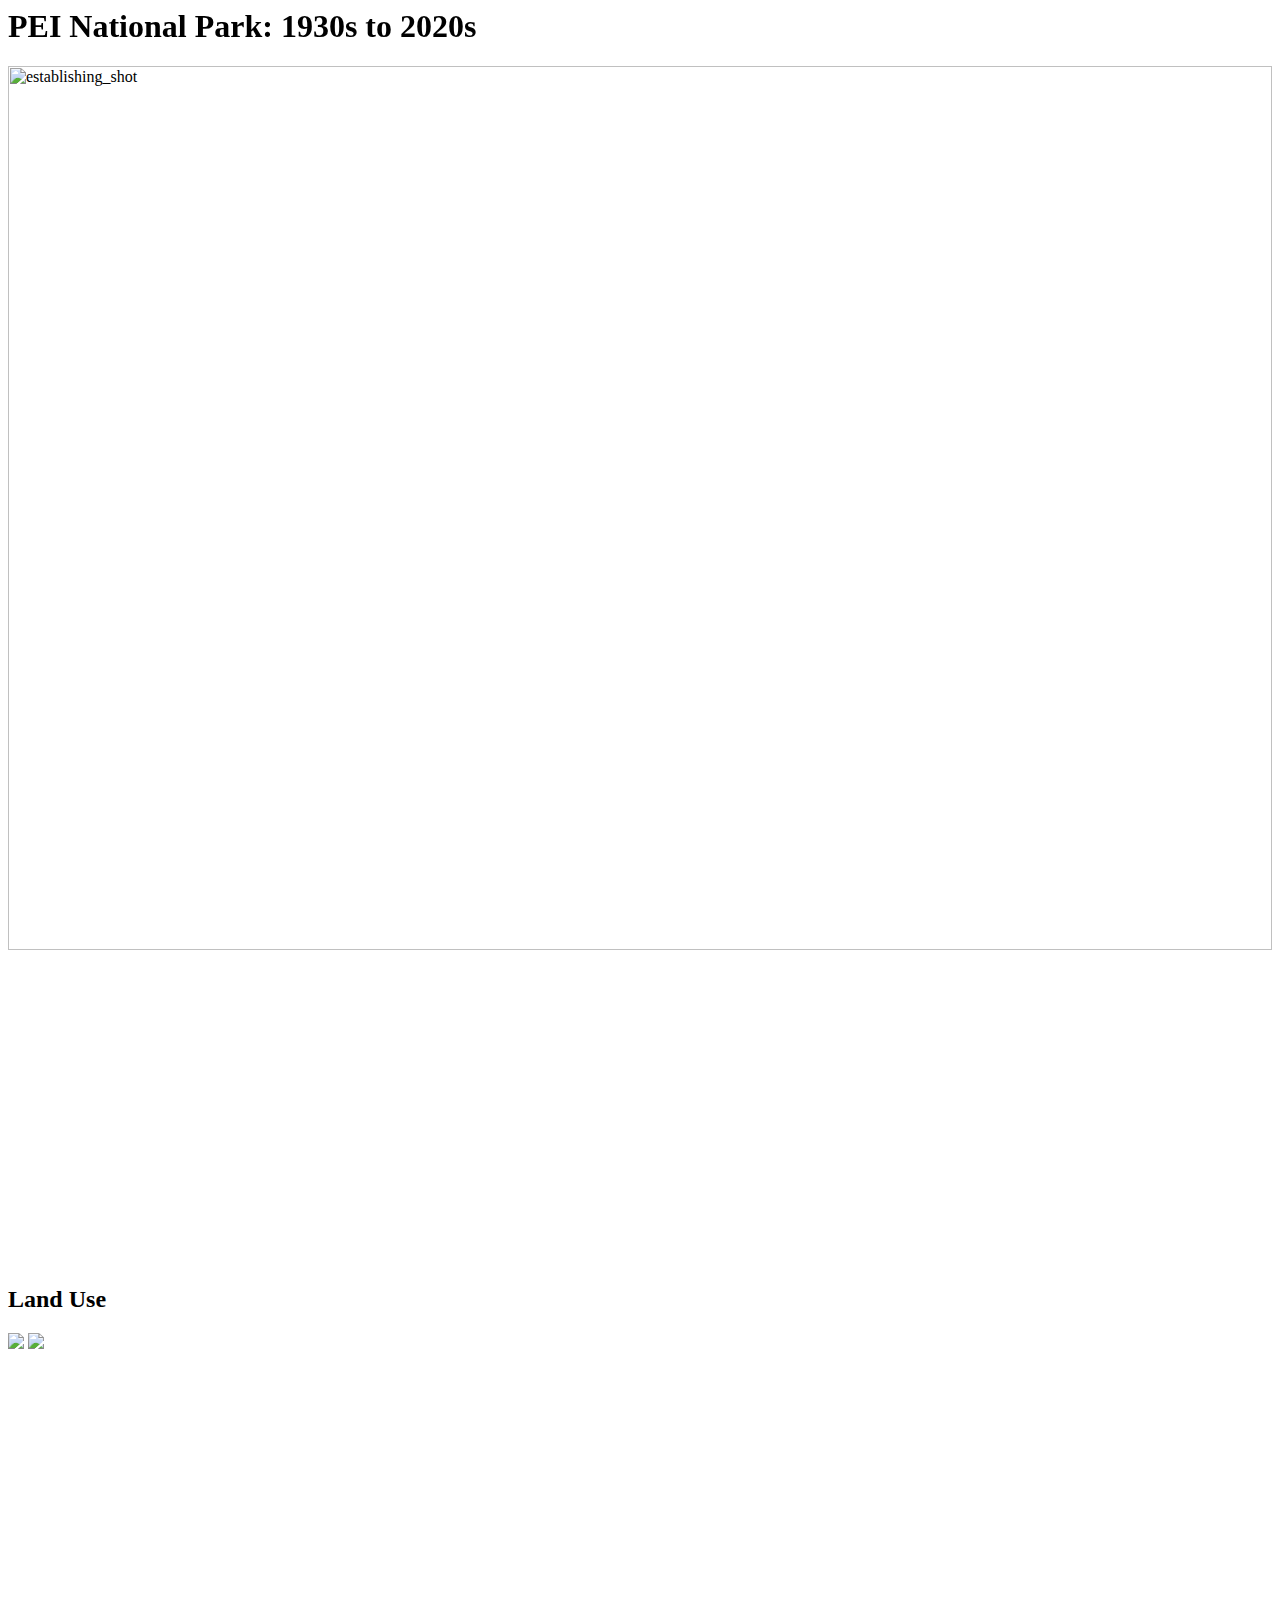
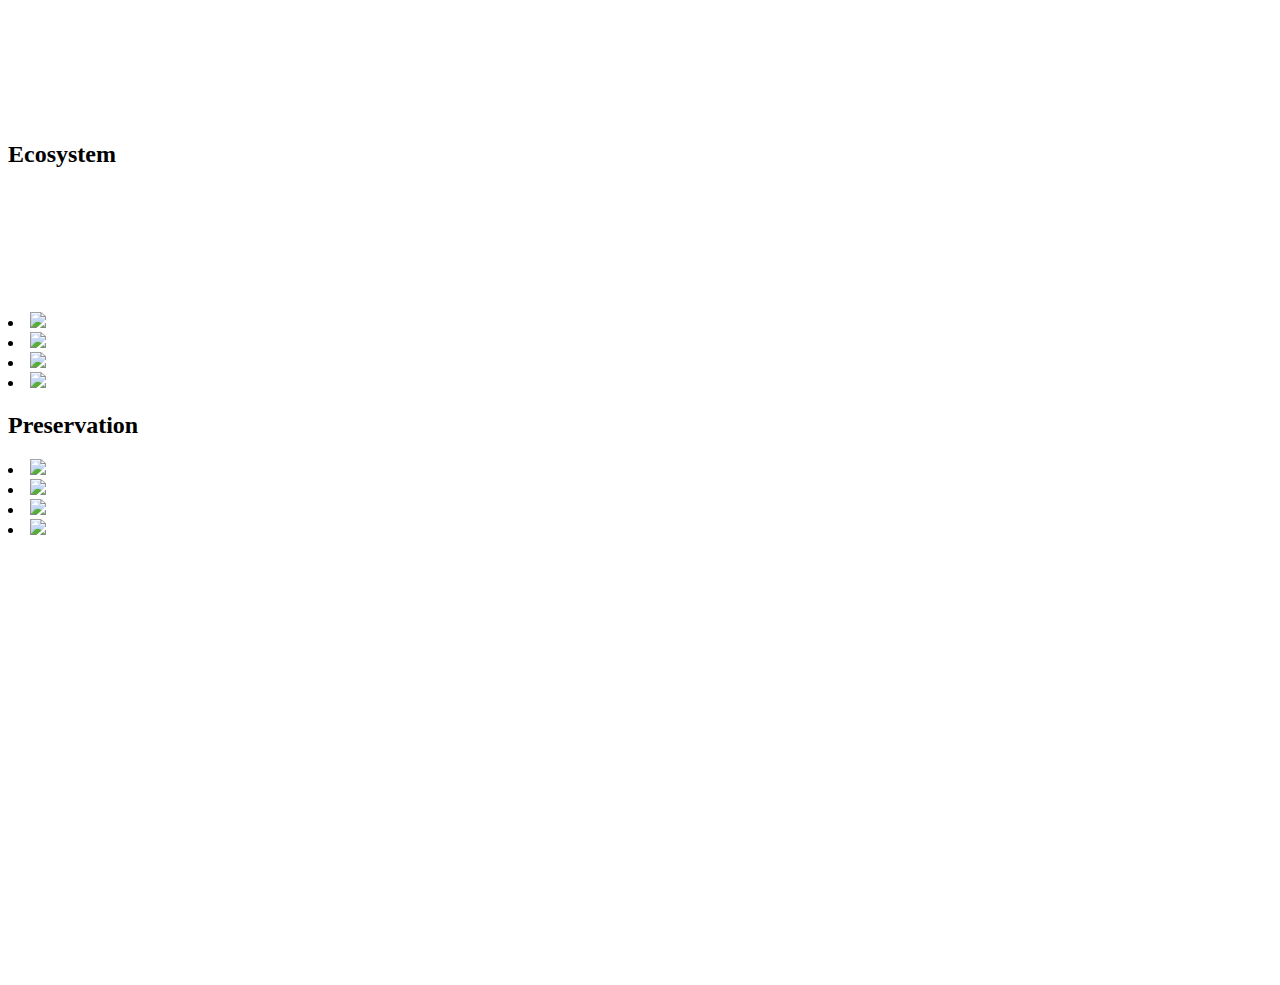
==== index.html @ 7e5f1669 "Rename PEI_site/PEI_site.html to index.html" ====
<DOCTYPE! html>
<head>
    <title>PEI National Park</title>
    <meta name="viewport" content="width=device-width, initial-scale-1.0" />
    <meta charset="utf-8" />
    <link rel="stylesheet" href="style.css" />
    <link rel="stylesheet" href="https://unpkg.com/aos@next/dist/aos.css" />
    <link rel="preconnect" href="https://fonts.gstatic.com" crossorigin> 

    <link rel="stylesheet" href="owl-carousel/owl.carousel.css">
    <link rel="stylesheet" href="owl-carousel/owl.theme.css">

    <link href="https://fonts.googleapis.com/css2?family=Kanit:wght@300;400&family=Spectral:wght@300&family=Vollkorn:wght@600&display=swap" rel="stylesheet">
    <script src="https://ajax.googleapis.com/ajax/libs/jquery/3.6.1/jquery.min.js"></script>
    <script src="https://cdn.jsdelivr.net/npm/@splidejs/splide@4.1.3/dist/js/splide.min.js"></script>
    <link rel="stylesheet" href="https://cdn.jsdelivr.net/npm/@splidejs/splide@4.1.3/dist/css/splide.min.css">
 
    
    <script src="jquery-1.9.1.min.js"></script>
    <script src="assets/owl-carousel/owl.carousel.js"></script>

    <script src="script.js"></script>
</head>

<body>

<div class = "container">
<div class="container1">
    <div class="main_head" data-aos="fade-up" data-aos-offset="340" ><h1> PEI National Park: 1930s to 2020s</h1></div>

<!--text from  https://transcanadahighway.com/pei/pei-national-park/
       image from https://www.hikingpei.ca/Trails/PEIParkGalleries.html-->

    <img src="pictures/1_homepage/homepage_pics/home.jpeg"  alt="establishing_shot" style="width:100%;">
<div class="info" 
data-aos="fade-up"
data-aos-offset="10"
data-aos-delay="20"
data-aos-duration="300"
data-aos-easing="ease-in-out"
data-aos-mirror="true"
data-aos-once="false"
data-aos-anchor-placement="top-center">

<p>Prince Edward Island National Park was established in 1937 to protect a representative example of the Maritime Plain Natural Region. 
    The park is just over 18 km² along a 40-km stretch of the north shore of P.E.I (2.7 square kilometres of area has been eroded from the 
    park in the past 65 years). The predominant landscape features include an extensive system of beaches, barrier sand spits, and dune 
    complexes, gently undulating forested till uplands, barachois ponds, and salt marshes. The national park also manages approximately 
    12 km² of federal crown lands adjacent to, some of which is still actively farmed by local farmers.</p>

    <p>The early period of settlement had a dramatic impact on the island’s ecology. From the mid 1680s to the late 1800s, the original Acadian 
        hardwood and mixed wood forests were harvested for home construction, ship-building, and for export. Throughout the 1800s and early 
        1900s, much of the land was cleared for agriculture, along with the construction of an elaborate network of rural roads. In the mid-1900s,
         land abandonment led to an increase in forest cover, from 30.9% in 1900 up to 48.6% in 1990, which was dominated by white spruce 
         (Picea glauca) and some hardwoods that invaded former fields.</p>

    <p>The 1896 Victorian mansion known as Dalvay-by-the Sea was constructed as a summer vacation home by a wealthy American industrialist,
        attracted to the island’s north shore beaches. The creation of Prince Edward Island National Park in 1937 significantly developed the
         island’s recreation and tourism industry. Visitors are drawn by the many fine white sand beaches and dunes, the rolling pastoral landscape,
          seaside villages, and the Green Gables House that memorializes the writing’s of P.E.I. author Lucy Maud Montgomery.</p>
    
    <p>In 1998, Greenwich, a peninsula which separates St. Peters Bay from the Gulf of St. Lawrence, became part of Prince Edward Island
     National Park in an effort to protect and preserve the natural and cultural resources found in the area. The extensive and fragile coastal
      dune system, wetlands and various natural habitats are home to numerous rare plant species and for the endangered Piping Plover 
      shorebird. Among the most spectacular natural characteristics protected at Greenwich are the large and mobile u-shaped dunes with 
      associated dune tract ridges.</p>
</div>



<div class="heading_2" > <h2>Land Use</h2></div>

<!--text from  and images from https://confederationcentre.com/exhibitions/aerial-photography-landscape-change-pei-national-park/-->

<div class="picture_group3">
    <img class="cavendish-image" src="pictures/3_aerial/aerial_pics/1935_cavendish.jpeg">
    <img class="greenwich-image" src="pictures/3_aerial/aerial_pics/1935_greenwich.jpeg">


    <div class="greenwich" 
data-aos="fade-up"
data-aos-offset="10"
data-aos-delay="20"
data-aos-duration="300"
data-aos-easing="ease-in-out"
data-aos-mirror="true"
data-aos-once="false"
data-aos-anchor-placement="top-center">

        <p>Cavendish  is a district still dedicated to farming in the first image, from 1935, but tourism had already gained a footing.  
            JN McCoubrey runs a cottage business near the beach and Ernest and Myrtle Webb are giving tours of their home, “Green Gables,”
             because of its association with LM Montgomery’s book, Anne of Green Gables. No one imagines that within a year this land will
              become valued by Parks Canada and expropriated to become part of the new PEI National Park.</p>

            <p>By 1958, the area has been transformed into the park’s showpiece; it is this new landscape, more so than the 1935 one, 
            that will be preserved for future generations. The laneway to Green Gables, which had run straight from the road along the field
             division, now winds across a stream in more picturesque fashion. Yet there is also a modern bungalow court and cottage development, 
             both configured in postwar suburban fashion. The golf course bears the underpaintings of farmers’ fields, duffers the most profitable 
             of crops.</p>
            
            <p>The subsequent photographs show changes more in degree than in kind. Development thrives, including the development 
            of nature. The Gulf Shore Highway results in a more defined Lake of Shining Waters. Everywhere there is rampant tree growth—
            some planted, some naturally occurring—although stands continue to be sacrificed to the golf course’s needs. Nowhere is the park’s 
            never-ending battle between preservation and use more evident than at Green Gables itself. Toward the end of the century, 
            vegetation is planted to surround the house and the nearby stream is rescued from the golf course—and yet a greatly-extended 
            parking lot is required to accommodate this greening. In pre-park Cavendish, farming negotiated a middle ground between nature 
            and culture; as the park matures, nature and culture live more cheek by jowl.</p>

        <p>Greenwich did not become part of PEI National Park until 1998. The 1935 image in 
        some ways illustrates traditional PEI land use: small timber cuttings indicative of individual household use and a 
        mosaic of small fields indicative of meticulous crop rotation. But a coastal narrative pervades. The 1958 photograph 
        shows both an entire field swallowed up by dune encroachment and evidence, in two straight lines along the peninsula tip, 
        of Department of Public Works infrastructure attempts to hold the sands in place.</p>

        <p>The Greenwich dunes form a giant, U-shaped parabola that’s nearly one-kilometre (0.6-miles) wide and 20-metres (65-feet) tall. 
            They’re renowned for the gegenwälle (counter ridges) that form inside the U as the dune migrates downwind.</p>
            
</div>


<div class="heading_3" > <h2>Ecosystem</h2></div>

<div id="slider_picture_group4" class="owl-carousel owl-theme">
<div class="slider_picture_group4">

    <!--text from https://www.nationalparkstraveler.org/2022/07/protecting-peis-sand-dunes-footsteps#:~:text=They%20have%20planted%20marram%20grass,dunes%20is%20to%20close%20them.%E2%80%9D 
           images from
        https://www.britannica.com/place/Cavendish-Prince-Edward-Island
        https://www.gonewiththefamily.com/2014/09/prince-edward-island-national-park-photos.html
        https://stock.adobe.com/search?k=%22cavendish+beach%22&as_campaign=ftmigration2&as_channel=dpcft&as_campclass=brand&as_source=ft_web&as_camptype=acquisition&as_audience=users&as_content=closure_tag-page-->

    <div class="ecosystem" 
    data-aos="fade-up"
    data-aos-offset="10"
    data-aos-delay="20"
    data-aos-duration="300"
    data-aos-easing="ease-in-out"
    data-aos-mirror="true"
    data-aos-once="false"
    data-aos-anchor-placement="top-center">

        <p>Marram grass helps create the gegenwälle. Seedlings become established between the base of the dune and 
        the low-lying wet slack in front of it, where growing conditions are ideal. The grass holds the sand and creates 
        the first ridge. As the dune moves downwind, another spot is created between its base and the slack. This stabilizes 
        the sand, creating a new ridge. This process repeats, eventually creating the banded pattern of ridges known as gegenwälle.

        Rilla Marshall, the visitor services team lead at Greenwich, says P.E.I. (famously home to potatoes and other crops that love its rich, red soil)
         is the most developed landscape in Canada and the most densely populated province. It doesn’t have large areas of wilderness, 
         making the national park all the more precious. Marram grass was once harvested by French settlers to feed their cattle. 
         British farmers let their cattle graze on the dunes until the mid-1900s. In the 1950s, a large fence was erected here to slow moving sand, 
         and while it may have worked it also altered the landscape.</p>
        </div>

        <li class="item"><img src="pictures/4_ecosystem/ecosystem_pics/dunes_grass.jpeg"></li>
        <li class="item"><img src="pictures/4_ecosystem/ecosystem_pics/grass_cliff.png"></li>
        <li class="item"><img src="pictures/4_ecosystem/ecosystem_pics/sandstone.png"></li>
        <li class="item"><img src="pictures/4_ecosystem/ecosystem_pics/sandstone_cliff.jpeg"></li>
    </div>
    </div>

</div>
</div>


<div class="heading_4" > <h2>Preservation</h2></div>
<div id="slider_picture_group5" class="owl-carousel owl-theme"></div>
<div class="slider_picture_group5">

<!-- text from https://canadiangeographic.ca/articles/shoring-up-prince-edward-islands-threatened-coastline/
        images from 
    https://commons.wikimedia.org/wiki/File:Cavendish_Beach_(3640437804).jpg
    https://www.cbc.ca/amp/1.5663172
    https://www.ctvnews.ca/canada/nature-conservancy-of-canada-announces-new-conservation-area-in-p-e-i-1.4004464
    https://www.youtube.com/watch?v=_e0Sq_1v474
-->

<li class="item"><img src="pictures/5_preservation/preservation_pics/cavendish_beach.jpeg"></li>
<li class="item"><img src="pictures/5_preservation/preservation_pics/volunteers.jpeg"></li>
<li class="item"><img src="pictures/5_preservation/preservation_pics/crowbush_dunes_spruce_barrier.jpeg"></li>
<li class="item"><img src="pictures/5_preservation/preservation_pics/volunteers_2.jpeg"></li>
</div>    


    <div class="preservation" 
data-aos="fade-up"
data-aos-offset="10"
data-aos-delay="20"
data-aos-duration="300"
data-aos-easing="ease-in-out"
data-aos-mirror="true"
data-aos-once="false"
data-aos-anchor-placement="top-center">

<p>Marram grass grows extensive root systems in loose sand, making it an important
         component of a healthy dune ecosystem that supports endangered seabirds such as the piping plover. But it also provides a natural
          buffer against the wind and waves that carve away a little more of the island’s north shore every year — a natural process of erosion 
          that climate change is accelerating.</p>

        <p>“From a conservation perspective, sand dunes were always valuable habitats, but these places are increasingly critical in terms of how
            we can adapt to climate change,” says Dan Kraus, Weston Conservation Scientist with the Nature Conservancy of Canada (NCC), which 
            organized the marram grass planting.</p>
        
        <p>All of Canada’s coastal areas are threatened by climate change-related sea level rise, but perhaps none so drastically as Prince Edward 
            Island, which is low, flat and composed of soft sandstone, making it particularly vulnerable to erosion. Researchers from the University 
            of Prince Edward Island estimate that the ocean will encroach upon some 1,000 homes and buildings, 45 kilometres of road and five 
            sewage treatment facilities within the next 90 years.</p>
        
        <p>While healthy marram grass dunes won’t stop coastal erosion, they do provide a buffer against storm surges that can easily wipe out 
            unprotected harbours and cause massive damage to property.</p>
        
        <p>“Beaches are dynamic, volatile systems that are going to change no matter what,” explains Julie Vasseur, program director for the NCC 
            in P.E.I. “But if you lose the grass and you lose the dunes, everything behind the beach is exposed to the weather conditions the dunes 
            were helping to absorb.”</p>
        
        <p>Adds Kraus, “We need to start thinking of these sensitive habitats as a kind of infrastructure.”</p>
        
        <p>The public has an important role to play in protecting marram grass dunes, namely by staying out of them: in addition to planting new 
        grass, the St. Peters Harbour volunteers also built a boardwalk so people can admire the dunes and access the beach without trampling 
        the fragile plants. </p>
</div>
</div>

<script src="https://unpkg.com/aos@2.3.1/dist/aos.js"> </script>
<script>
AOS.init();
</script>

</body>
</html>
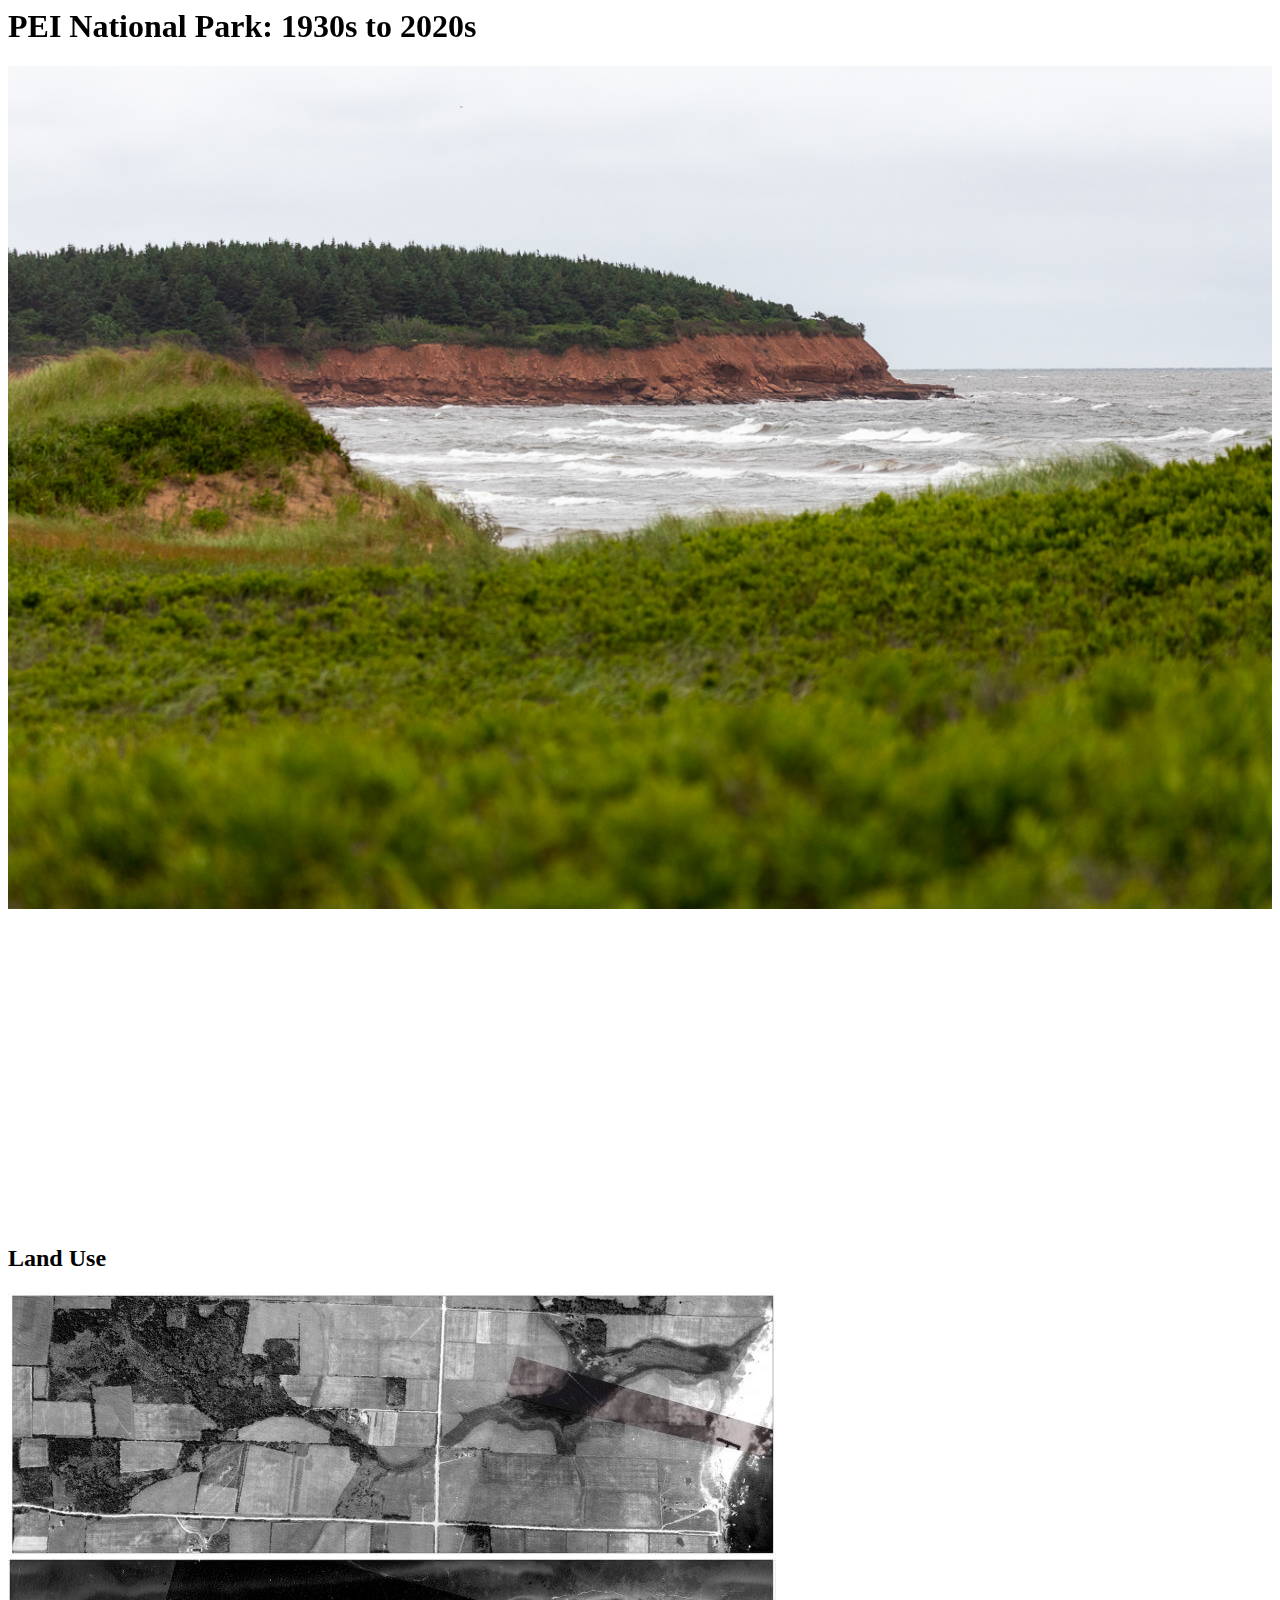
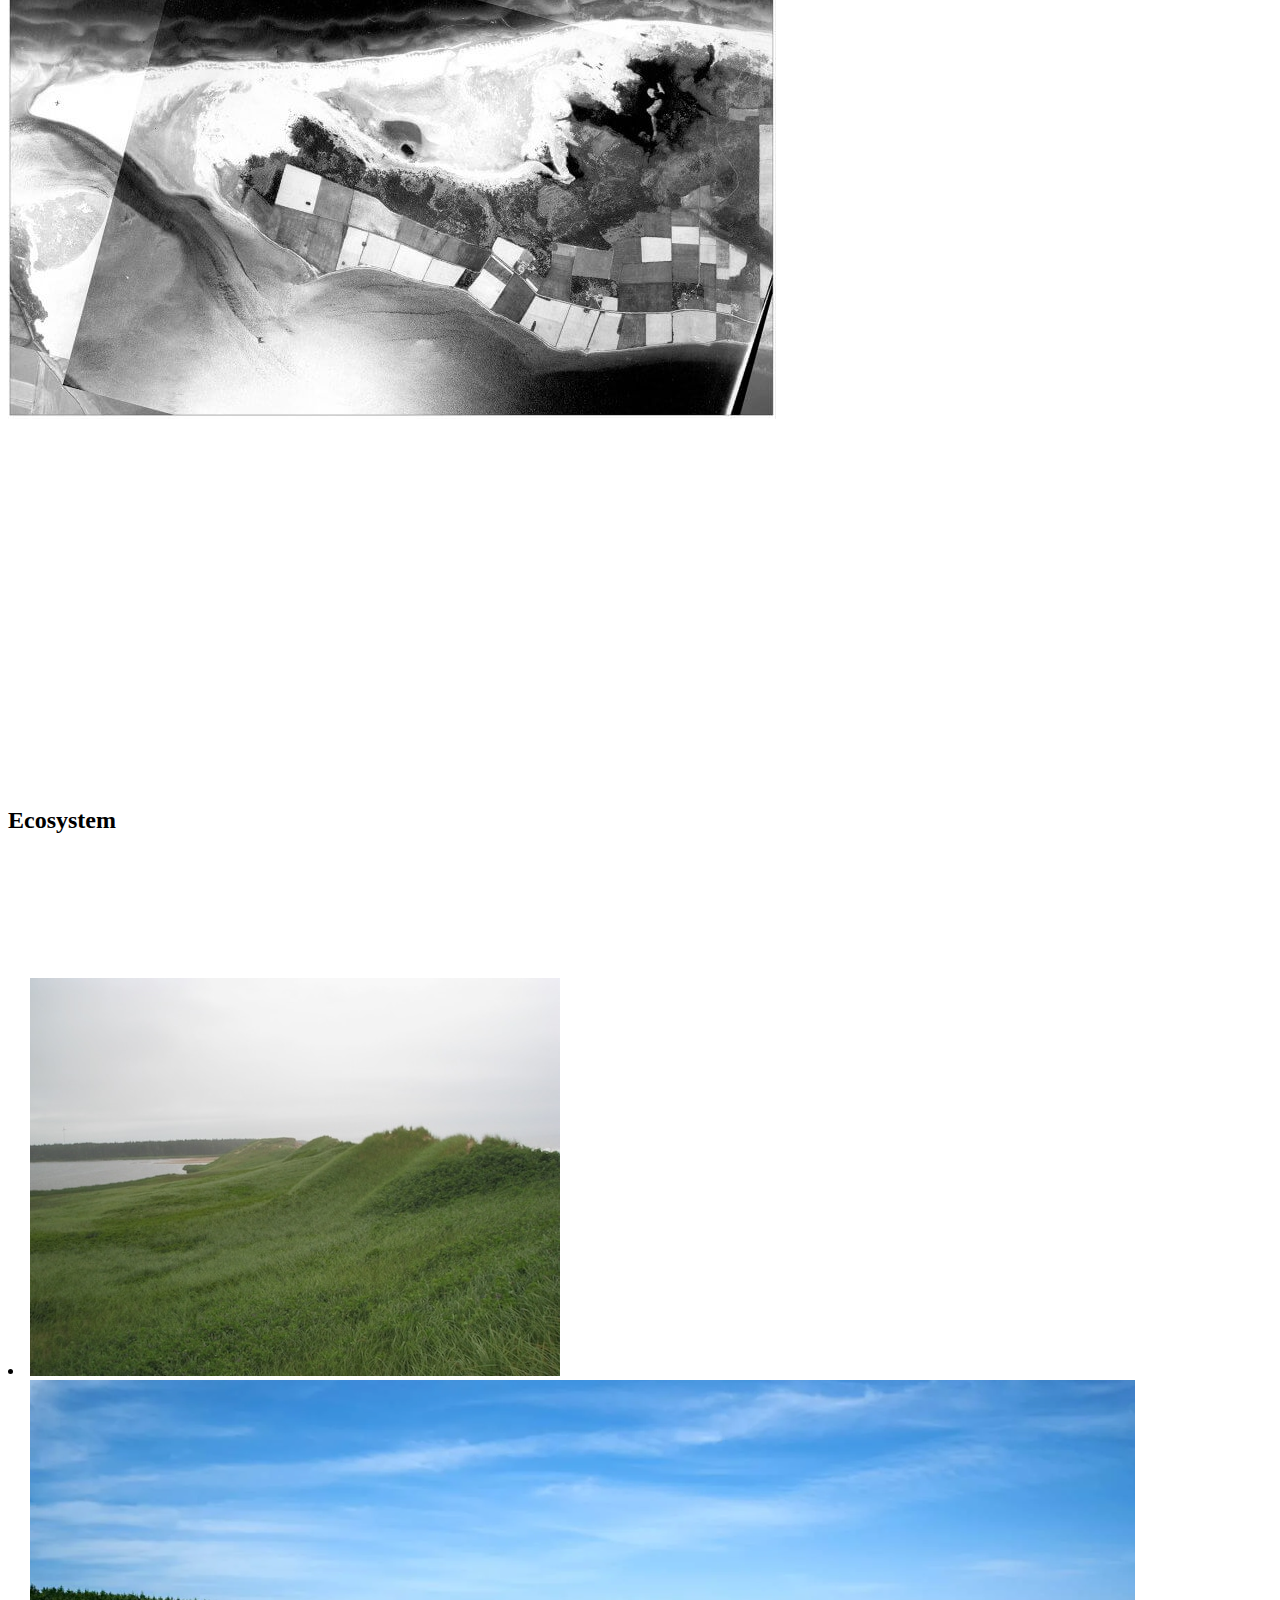
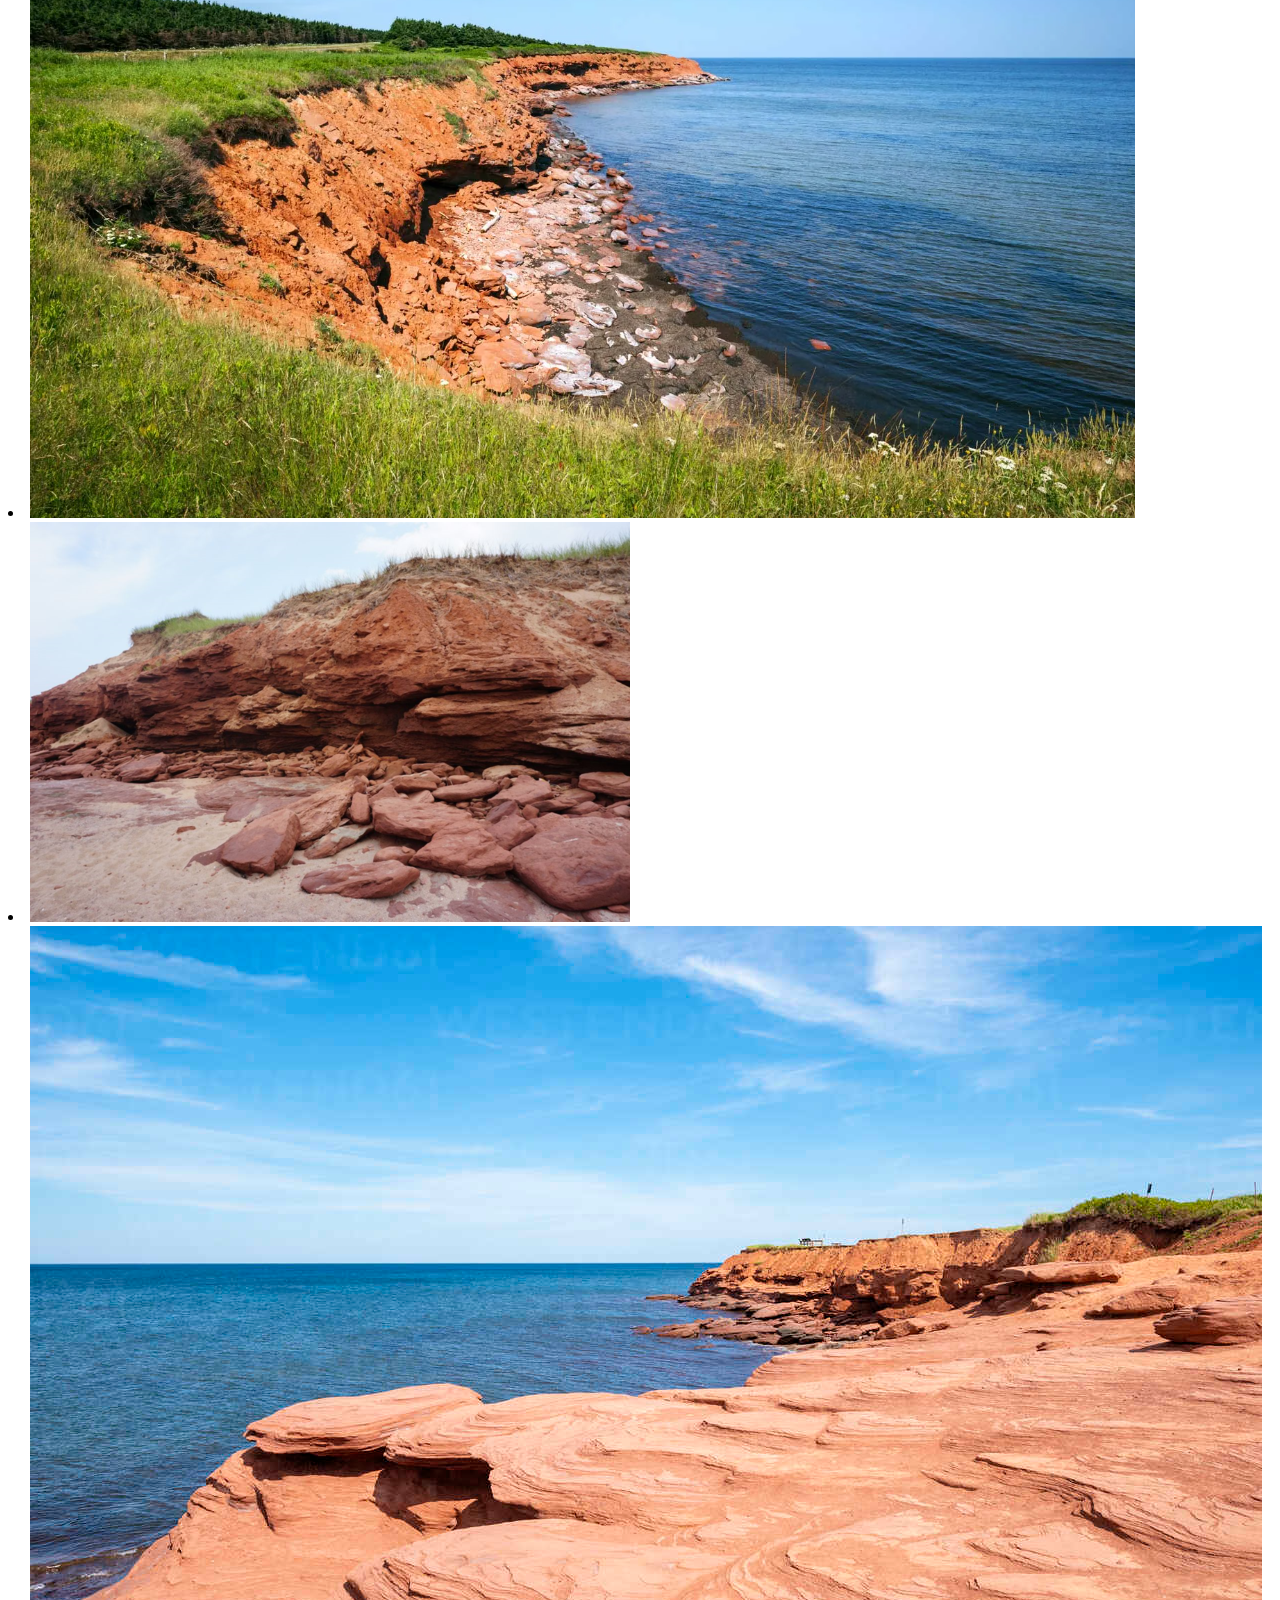
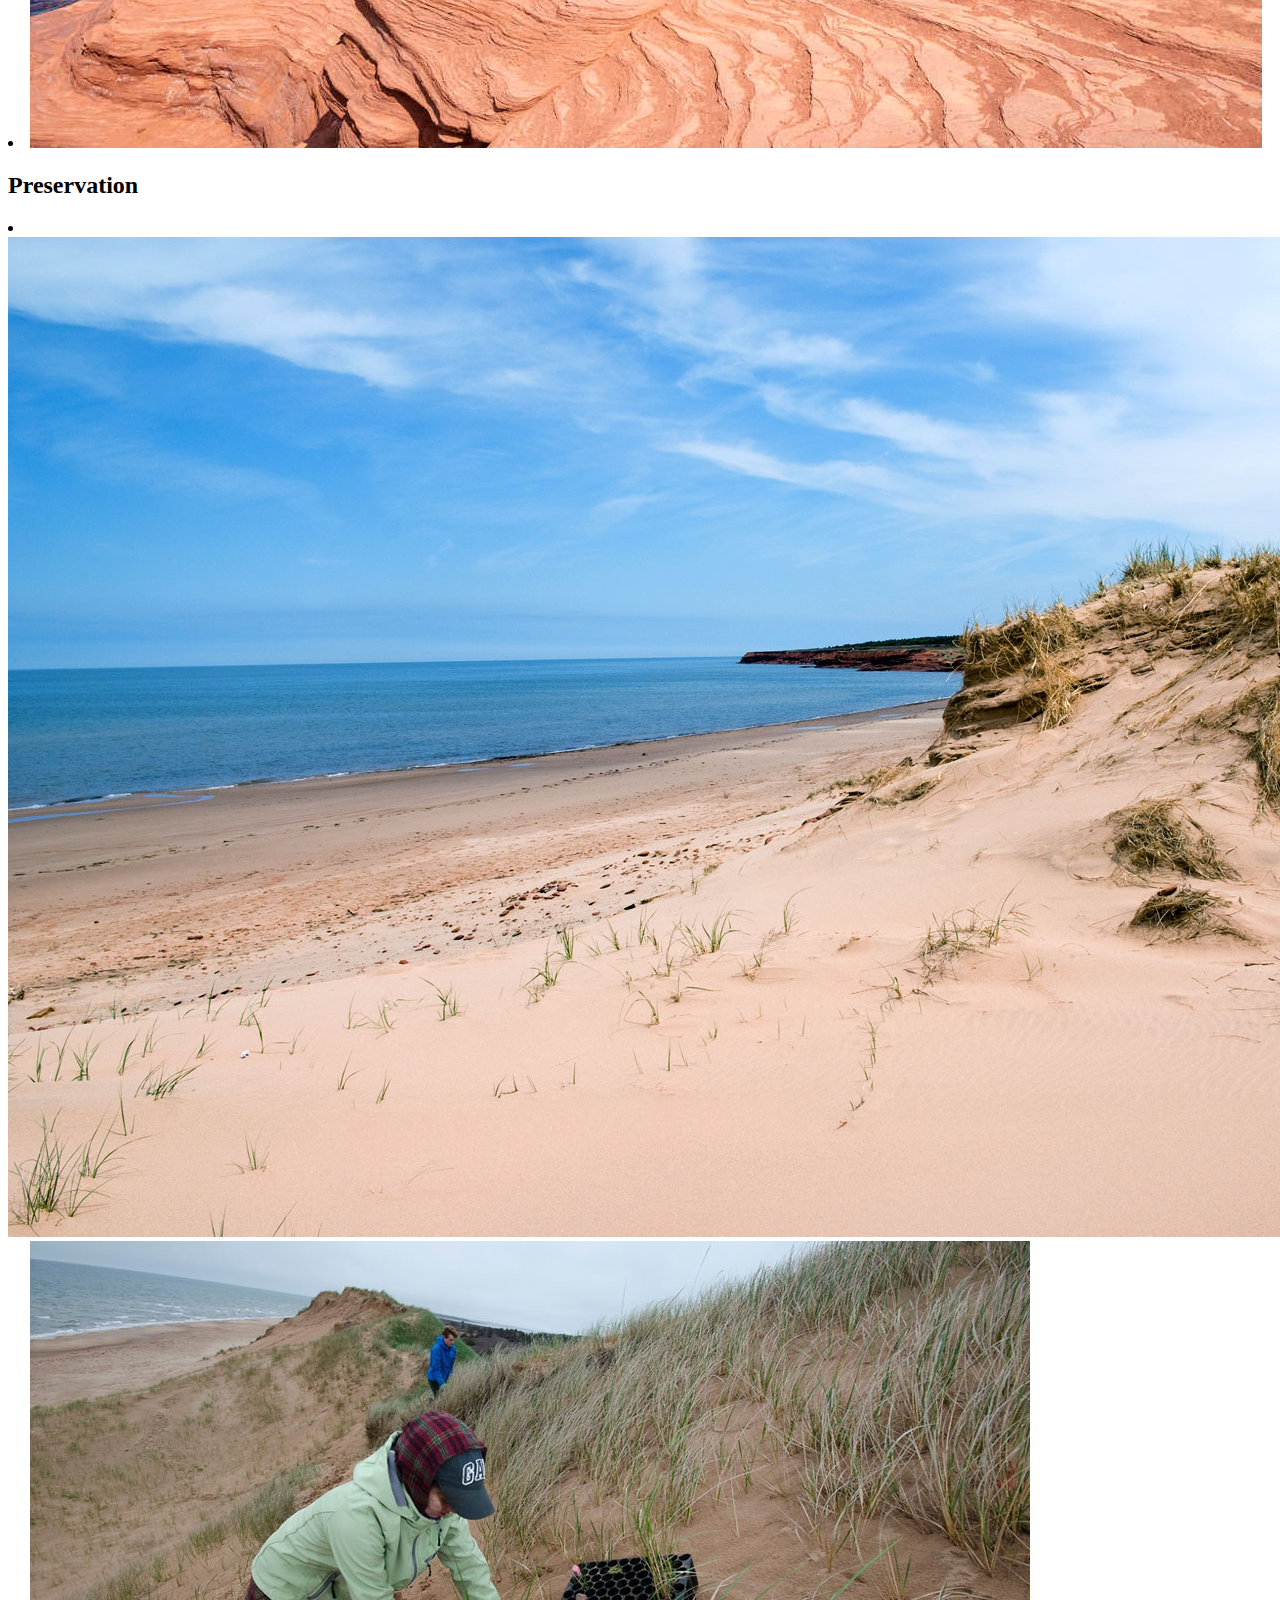
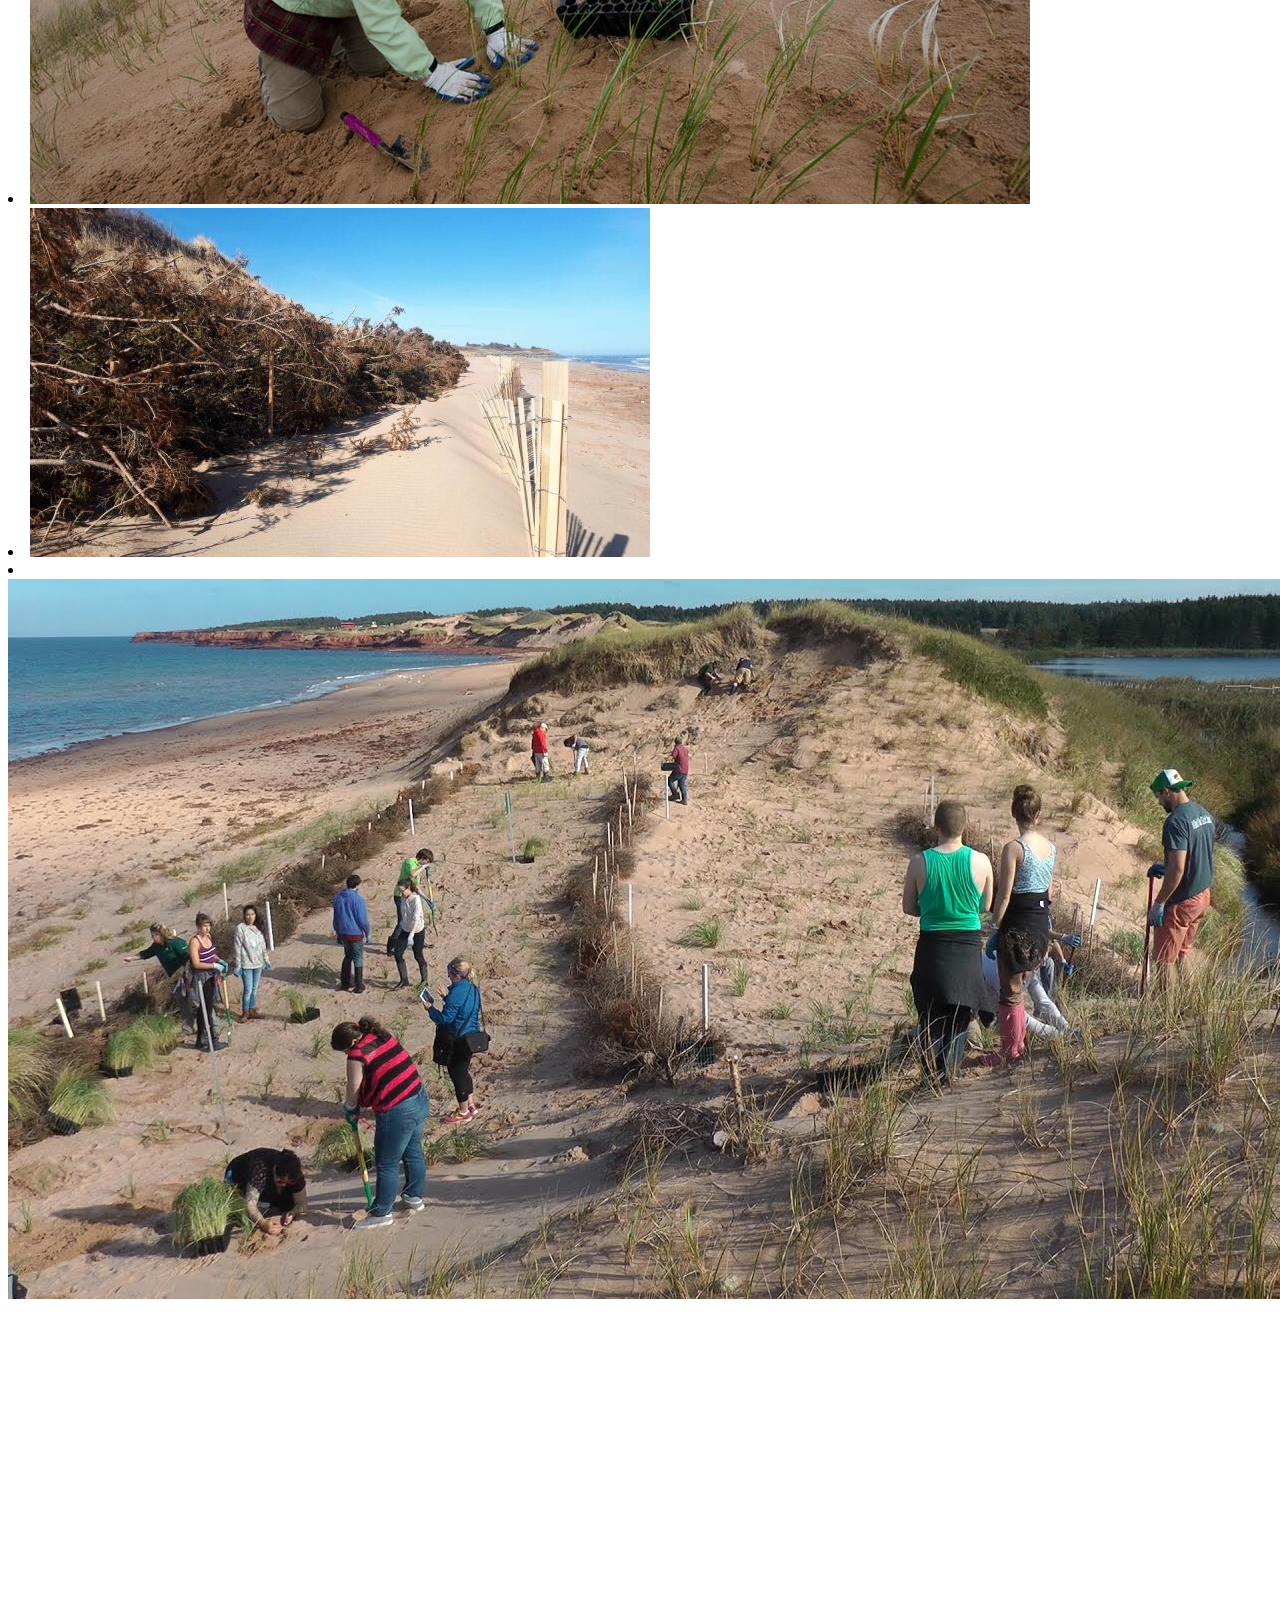
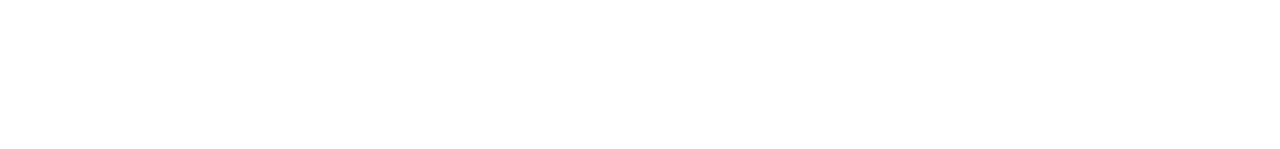
==== commit cfafad8d: "Update index.html" ====
--- a/index.html
+++ b/index.html
@@ -31,7 +31,7 @@
 <!--text from  https://transcanadahighway.com/pei/pei-national-park/
        image from https://www.hikingpei.ca/Trails/PEIParkGalleries.html-->
 
-    <img src="pictures/1_homepage/homepage_pics/home.jpeg"  alt="establishing_shot" style="width:100%;">
+    <img src="PEI_site/pictures/1_homepage/homepage_pics/home.jpeg"  alt="establishing_shot" style="width:100%;">
 <div class="info" 
 data-aos="fade-up"
 data-aos-offset="10"
@@ -73,8 +73,8 @@
 <!--text from  and images from https://confederationcentre.com/exhibitions/aerial-photography-landscape-change-pei-national-park/-->
 
 <div class="picture_group3">
-    <img class="cavendish-image" src="pictures/3_aerial/aerial_pics/1935_cavendish.jpeg">
-    <img class="greenwich-image" src="pictures/3_aerial/aerial_pics/1935_greenwich.jpeg">
+    <img class="cavendish-image" src="PEI_site/pictures/3_aerial/aerial_pics/1935_cavendish.jpeg">
+    <img class="greenwich-image" src="PEI_site/pictures/3_aerial/aerial_pics/1935_greenwich.jpeg">
 
 
     <div class="greenwich" 
@@ -151,10 +151,10 @@
          and while it may have worked it also altered the landscape.</p>
         </div>
 
-        <li class="item"><img src="pictures/4_ecosystem/ecosystem_pics/dunes_grass.jpeg"></li>
-        <li class="item"><img src="pictures/4_ecosystem/ecosystem_pics/grass_cliff.png"></li>
-        <li class="item"><img src="pictures/4_ecosystem/ecosystem_pics/sandstone.png"></li>
-        <li class="item"><img src="pictures/4_ecosystem/ecosystem_pics/sandstone_cliff.jpeg"></li>
+        <li class="item"><img src="PEI_site/pictures/4_ecosystem/ecosystem_pics/dunes_grass.jpeg"></li>
+        <li class="item"><img src="PEI_site/pictures/4_ecosystem/ecosystem_pics/grass_cliff.png"></li>
+        <li class="item"><img src="PEI_site/pictures/4_ecosystem/ecosystem_pics/sandstone.png"></li>
+        <li class="item"><img src="PEI_site/pictures/4_ecosystem/ecosystem_pics/sandstone_cliff.jpeg"></li>
     </div>
     </div>
 
@@ -174,10 +174,10 @@
     https://www.youtube.com/watch?v=_e0Sq_1v474
 -->
 
-<li class="item"><img src="pictures/5_preservation/preservation_pics/cavendish_beach.jpeg"></li>
-<li class="item"><img src="pictures/5_preservation/preservation_pics/volunteers.jpeg"></li>
-<li class="item"><img src="pictures/5_preservation/preservation_pics/crowbush_dunes_spruce_barrier.jpeg"></li>
-<li class="item"><img src="pictures/5_preservation/preservation_pics/volunteers_2.jpeg"></li>
+<li class="item"><img src="PEI_site/pictures/5_preservation/preservation_pics/cavendish_beach.jpeg"></li>
+<li class="item"><img src="PEI_site/pictures/5_preservation/preservation_pics/volunteers.jpeg"></li>
+<li class="item"><img src="PEI_site/pictures/5_preservation/preservation_pics/crowbush_dunes_spruce_barrier.jpeg"></li>
+<li class="item"><img src="PEI_site/pictures/5_preservation/preservation_pics/volunteers_2.jpeg"></li>
 </div>    
 
 
